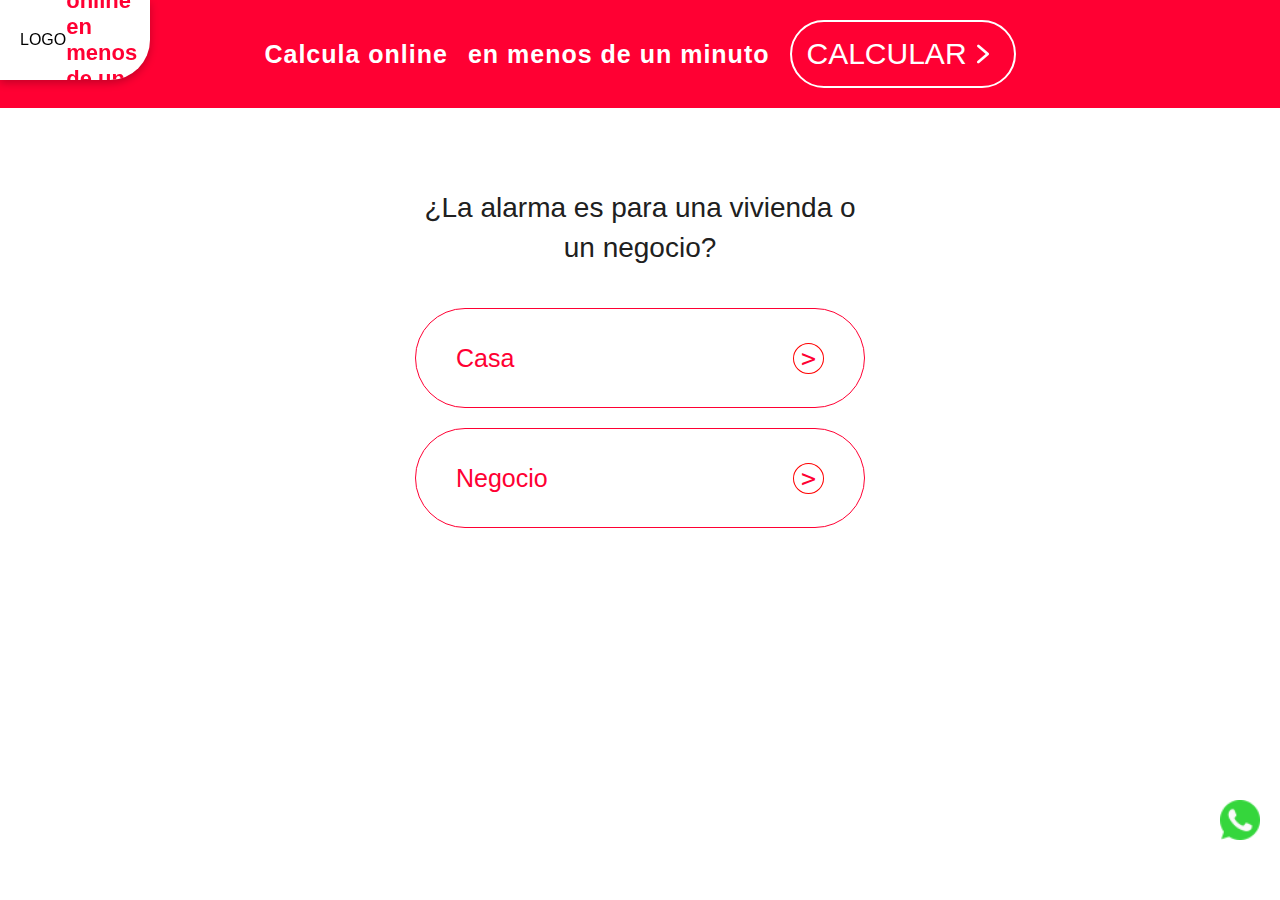
==== formulario.html @ ca03a17e "Add files via upload" ====
<?php
$vivienda = $_POST["casa"] ?? null;
$negocio = $_POST["negocio"] ?? null;

echo $vivienda;
echo $negocio;
echo "nada";
?>
<!DOCTYPE html>
<html lang="en">
<head>
    <meta charset="UTF-8">
    <meta http-equiv="X-UA-Compatible" content="IE=edge">
    <meta name="viewport" content="width=device-width, initial-scale=1.0">
    <link rel="stylesheet" href="css/formulario/formulario.css">
    <link rel="stylesheet" href="css/index/index.css">
    <title>Document</title>
</head>
<body>
    <a target="_blank" href="https://wa.me/+593986203834"><img class="iconoWhatsapp" src="css/imagnes/whatsapp.png" alt="icono de whatsapp color verde. al hacer click te redirecciona al whatsapp"></a>
    <header class="header">
        <nav class="nav">
            <ul class="ul-nav">
                <a href="index.html"><div class="logo">LOGO</div></a>
                <div class="div-calculaAhora">
                    <p>Calcula online en menos de un minuto</p>
                    <li class="calcularAhora">CALCULA AHORA* <img src="css/imagnes/proximo.png" alt="" class="flecha-calcularAhora"></li>
                </div>
            </ul>
        </nav>  
        <div class="header-movil">
            <a href="index.html"><p class="logo">LOGO</p></a>
            <a href="tel:+593986203834"><div class="llamar"><img src="css/imagnes/telefono.png" alt=""><p>LLAMAR</p></div></a>
        </div>
    </header>


    <section class="formulario">
        <div class="containerformulario">
            <!-- barra superior -->
            <div class="calculaAhora-seccionCinco">
                <p class="p1-seccion4">Calcula online</p>
                <p class="p2-seccion4">en menos de un minuto</p>
                <a href="formulario.html"><p class="p-seccion4">CALCULAR <img src="css/imagnes/proximo.png" alt=""></p></a> <!-- Redireccion a formulario -->
            </div>

            <!-- FORMULARIO -->
            <div class="container-formulario">
                <form action="formulario.php" method="POST" class="form">
                
                    <!-- casa o negocio -->
                    <!-- pagina 0 -->
                    <div class="pagina principal">
                        <h1>¿La alarma es para una vivienda o un negocio?</h1>
                        <div class="check">
                            <label for="Casa" class="prg0">Casa <p class="flecha1">></p></label>
                            <input name="casaPrincipal" id="Casa" class="prg0" type="radio" value="Casa">
                        </div>

                        <div class="check">
                            <label for="Negocio" class="prg0">Negocio <p class="flecha1">></p></label>
                            <input name="negocioPrincipal" id="Negocio" class="prg0" type="radio" value="Negocio">
                        </div>
                    </div>

                    <!-- CASA -->
                    <!-- pagina 1 -->
                    <div class="pagina casa">
                        <h1>¿como es tu vivienda?</h1>
                        <div class="check">
                            <label for="botonDepartamento" class="prg1">Departamento <p class="flecha1">></p></label>
                            <input name="departamento" id="botonDepartamento" class="prg1" type="radio" value="Departamento">
                        </div>
                        <div class="check">
                            <label for="botonCasa" class="prg1">Casa <p class="flecha1">></p></label>
                            <input name="casa" id="botonCasa" class="prg1" type="radio" value="Casa">
                        </div>
                    </div>
                    <!-- pagina 2 -->
                    <div class="pagina casa">
                        <h1>¿Es tu vivienda habitual o segunda vivienda?</h1>
                        <div class="check">
                            <label for="botonHabitual" class="prg2">Vivienda habitual <p class="flecha1">></p></label>
                            <input name="viviendaHabitual" id="botonHabitual" class="prg2" type="radio" value="Vivenda Habitual">
                        </div>
                        <div class="check">
                            <label for="botonSegunda" class="prg2">Segunda Vivienda <p class="flecha1">></p></label>
                            <input name="segundaVivienda" id="botonSegunda" class="prg2" type="radio" value="Segunda Vivienda">
                        </div>
                    </div>
                    <!-- pagina 3 -->
                    <div class="pagina casa">
                        <h1>¿Dónde se encuentra la vivienda?</h1>
                        <div class="check">
                            <label for="botonDentro" class="prg3">Dentro del núcleo urbano <p class="flecha1">></p></label>
                            <input name="dentroNucleoHurbano" id="botonDentro" class="prg3" type="radio" value="Dentro del núcleo urbano">
                        </div>
                        <div class="check">
                            <label for="botonFuera"  class="prg3">Fuera del núcleo urbano <p class="flecha1">></p></label>
                            <input name="fueraNucleoHurbano" id="botonFuera"  class="prg3" type="radio" value="Fuera del núcleo urbano">
                        </div>
                    </div>
                    <!-- pagina 4 -->
                    <div class="pagina casa">
                        <h1>¿Cómo es el acceso principal de la vivienda?</h1>
                        <div class="check">
                            <label for="botonPieCalle"  class="prg4">Portal a pie de calle <p class="flecha1">></p></label>
                            <input name="pieDeCalle" id="botonPieCalle"  class="prg4" type="radio" value="Portal a pie de calle">
                        </div>
                        <div class="check">
                            <label for="botonNoVigilada"  class="prg4">Urbanizacion no vigilada <p class="flecha1">></p></label>
                            <input name="noVigilada" id="botonNoVigilada"  class="prg4" type="radio" value="Urbanizacion no vigilada">
                        </div>
                        <div class="check">
                            <label for="botonVigilada"  class="prg4">Hurbanizacion no vigilada <p class="flecha1">></p></label>
                            <input name="vigilada" id="botonVigilada"  class="prg4" type="radio" value="Hurbanizacion no vigilada">
                        </div>
                    </div>
                    <!-- pagina 5 -->
                    <div class="pagina casa">
                        <h1>¿La vivienda tiene accesos secundarios?</h1>
                        <div class="check">
                            <label for="botonJardin"  class="prg5">Jardín o parcela <p class="flecha1">></p></label>
                            <input name="jardinParcela" id="botonJardin"  class="prg5" type="radio" value="Jardín o parcela">
                        </div>
                        <div class="check">
                            <label for="botonBalcon"  class="prg5">Balcón o terrasa <p class="flecha1">></p></label>
                            <input name="balconTerrasa" id="botonBalcon"  class="prg5" type="radio" value="Balcón o terrasa">
                        </div>
                        <div class="check">
                            <label for="noTiene"  class="prg5">No tiene <p class="flecha1">></p></label>
                            <input name="noTiene" id="noTiene"  class="prg5" type="radio" value="No tiene">
                        </div>
                    </div>
                    <!-- pagina 6 -->
                    <div class="pagina casa">
                        <h1>¿Las ventanas de tu vivienda tienen rejas?</h1>
                        <div class="check">
                            <label for="si"  class="prg6">Si <p class="flecha1">></p></label>
                            <input name="si" id="si"  class="prg6" type="radio" value="Si">
                        </div>
                        <div class="check">
                            <label for="no"  class="prg6">No <p class="flecha1">></p></label>
                            <input name="no" id="no"  class="prg6" type="radio" value="No">
                        </div>
                    </div>
                    <!-- pagina 7 -->
                    <div class="pagina casa">
                        <div class="codigoPostal">
                                <input oninvalid="" name="codigoPostal" type="number" name="codigoPostal" id="codigoPostal">
                                <p  class="prg7">Continuar</p>
                        </div>
                    </div>
                    <!-- pagina 8 -->
                    <div class="pagina casa">
                        <h1>¿Han robado con anterioridad en tu vivienda o a tus vecinos?</h1>
                        <div class="check">
                            <label for="siHanRobado"  class="prg8">Si <p class="flecha1">></p></label>
                            <input name="siHanRobado" id="siHanRobado"  class="prg8" type="radio" value="SiHanRobado">
                        </div>
                        <div class="check">
                            <label for="noHanRobado"  class="prg8">No <p class="flecha1">></p></label>
                            <input name="noHanRobado" id="noHanRobado"  class="prg8" type="radio" value="NoHanRobado">
                        </div>
                    </div>
                    <!-- pagina 9 -->
                    <div class="pagina casa">
                        <div class="telefonoFormulario">
                            <input oninvalid="" name="telefonoFormulario" type="number" name="telefonoFormulario" id="telefonoFormulario" placeholder="Telefono">
                            <button class="prg9">Finalizar</button>
                        </div>
                    </div>

 
                    <!-- NEGOCIO -->
                    <!-- pagina 1 -->
                    <div class="pagina negocio">
                        <h1>¿Cómo es tu negocio?</h1>
                        <div class="check">
                            <label for="PieDeCalle" class="prg1">Negocio a pie de calle <p class="flecha1">></p></label>
                            <input name="NegocioPieDeCalle" id="PieDeCalle" class="prg1" type="radio" value="Negocio a pie de calle">
                        </div>

                        <div class="check">
                            <label for="centroComercial" class="prg1">Local en centro comercial <p class="flecha1">></p></label>
                            <input name="centroComercial" id="CentroComercial" class="prg1" type="radio" value="Local en centro comercial">
                        </div>

                        <div class="check">
                            <label for="edificioEmpresarial" class="prg1">Oficina en edificio empresarial <p class="flecha1">></p></label>
                            <input name="edificioEmpresarial" id="edificioEmpresarial" class="prg1" type="radio" value="Oficina en edificio empresarial">
                        </div>
                    </div>
                    <!-- pagina 2 -->
                    <div class="pagina negocio">
                        <h1>¿Dónde se encuentra el negocio?</h1>
                        <div class="check">
                            <label for="negocioDentroNucleoHurbano" class="prg2">Dentro del nucleo hurbano <p class="flecha1">></p></label>
                            <input name="negocioDentroNucleoHurbano" id="negocioDentroNucleoHurbano" class="prg2" type="radio" value="Dentro del nucleo hurbano">
                        </div>

                        <div class="check">
                            <label for="negocioFueraNucleoHurbano" class="prg2">Fuera del nucleo hurbano <p class="flecha1">></p></label>
                            <input name="negocioFueraNucleoHurbano" id="negocioFueraNucleoHurbano" class="prg2" type="radio" value="Fuera del nucleo hurbano">
                        </div>
                    </div>
                    <!-- pagina 3 -->
                    <div class="pagina negocio">
                        <h1>¿Cuántos empleados tiene?</h1>
                        <div class="check">
                            <label for="soloyo" class="prg3">Solo yo <p class="flecha1">></p></label>
                            <input name="soloyo" id="soloyo" class="prg3" type="radio" value="Solo yo">
                        </div>

                        <div class="check">
                            <label for="2a5" class="prg3">De 2 a 5 <p class="flecha1">></p></label>
                            <input name="2a5" id="2a5" class="prg3" type="radio" value="De 2 a 5">
                        </div>

                        <div class="check">
                            <label for="masDe5" class="prg3">Mas de 5 <p class="flecha1">></p></label>
                            <input name="masDe5" id="masDe5" class="prg3" type="radio" value="Mas de 5">
                        </div>
                    </div>

                    <!-- pagina 4 -->
                    <div class="pagina negocio">
                        <h1>¿Que horarios tiene tu negocio?</h1>
                        <div class="check">
                            <label for="mananas" class="prg4">Solo mañanas <p class="flecha1">></p></label>
                            <input name="mananas" id="mananas" class="prg4" type="radio" value="Solo mañanas">
                        </div>

                        <div class="check">
                            <label for="tardes" class="prg4">Solo tardes <p class="flecha1">></p></label>
                            <input name="tardes" id="tardes" class="prg4" type="radio" value="Solo tardes">
                        </div>

                        <div class="check">
                            <label for="mananasTardes" class="prg4">Mañanas y tardes <p class="flecha1">></p></label>
                            <input name="mananasTardes" id="mananasTardes" class="prg4" type="radio" value="Mañanas y tardes">
                        </div>

                        <div class="check">
                            <label for="nocturnos" class="prg4">Nocturnos <p class="flecha1">></p></label>
                            <input name="nocturnos" id="nocturnos" class="prg4" type="radio" value="Nocturnos">
                        </div>

                        <div class="check">
                            <label for="24 horas" class="prg4">24 horas <p class="flecha1">></p></label>
                            <input name="24 horas" id="24 horas" class="prg4" type="radio" value="24 horas">
                        </div>

                    </div>

                    <!-- pagina 5 -->
                    <div class="pagina negocio">
                        <h1>¿Qué tipo de mercancía tienes en tu negocio?</h1>
                        <div class="check">
                            <label for="gran" class="prg5">Gran valor <p class="flecha1">></p></label>
                            <input name="gran" id="gran" class="prg5" type="radio" value="Gran valor">
                        </div>

                        <div class="check">
                            <label for="medioValor" class="prg5">Medio valor <p class="flecha1">></p></label>
                            <input name="medioValor" id="medioValor" class="prg5" type="radio" value="Medio valor">
                        </div>

                        <div class="check">
                            <label for="bajoValor" class="prg5">Bajo valor <p class="flecha1">></p></label>
                            <input name="bajoValor" id="bajoValor" class="prg5" type="radio" value="Bajo valor">
                        </div>
                    </div>
                    <!-- pagina 6 -->
                    <div class="pagina negocio">
                        <div class="codigoPostalNegocio">
                            <input oninvalid="" name="codigoPostalNegocio" type="number" id="codigoPostalNegocio">
                            <p  class="prg6">Continuar</p>
                        </div>
                    </div>
                    <!-- pagina 7 -->
                    <div class="pagina negocio">
                        <h1>¿Han robado con anterioridad en tu negocio o a negocios cercanos?</h1>
                        <div class="check">
                            <label for="siHanRobado"  class="prg7">Si <p class="flecha1">></p></label>
                            <input name="siHanRobado" id="siHanRobado"  class="prg7" type="radio" value="SiHanRobado">
                        </div>
                        <div class="check">
                            <label for="noHanRobadoNegocio"  class="prg7">No <p class="flecha1">></p></label>
                            <input name="noHanRobadoNegocio" id="noHanRobadoNegocio"  class="prg7" type="radio" value="NoHanRobado">
                        </div>
                    </div>
                    <!-- pagina 8 -->
                    <div class="pagina negocio">
                        <h1>¿Cuándo quieres realizar el trabajo?</h1>
                        <div class="check">
                            <label for="antesPosible" class="prg8">Lo antes posible <p class="flecha1">></p></label>
                            <input name="antesPosible" id="antesPosible" class="prg8" type="radio" value="Lo antes posible">
                        </div>

                        <div class="check">
                            <label for="1a3Meses" class="prg8">De 1 a 3 meses <p class="flecha1">></p></label>
                            <input name="1a3Meses" id="1a3Meses" class="prg8" type="radio" value="De 1 a 3 meses">
                        </div>

                        <div class="check">
                            <label for="3meses" class="prg8">Mas de 3 meses <p class="flecha1">></p></label>
                            <input name="3meses" id="3meses" class="prg8" type="radio" value="Mas de 3 meses">
                        </div>

                        <div class="check">
                            <label for="noLoSe" class="prg8">De momento no tengo pensado hacerlo <p class="flecha1">></p></label>
                            <input name="noLoSe" id="noLoSe" class="prg8" type="radio" value="De momento no tengo pensado hacerlo">
                        </div>
                    </div>
                    <!-- pagina 9 -->
                    <div class="pagina negocio">
                        <div class="telefonoFormulario">
                            <input oninvalid="" name="telefonoFormulario" type="number" name="telefonoFormulario" id="telefonoFormulario" placeholder="Telefono">
                            <button class="prg9">Finalizar</button>
                        </div>
                    </div>
                </form>
            </div>
        </div>
    </section>



    <script src="js/formulario.js"></script>
</body>
</html>
---- css/formulario/formulario.css ----
@import url(../index/header.css);
*{
    
}
---- css/index/index.css ----
@import url(header.css);
@import url(seccionUno.css);
@import url(seccionDos.css);
@import url(seccionTres.css);
@import url(seccionCuatro.css);
@import url(seccionCinco.css);
@import url(seccionSeis.css);
@import url(seccionSiete.css);
@import url(seccionOcho.css);
@import url(seccionNueve.css);
@import url(seccionDiez.css);
@import url(formulario.css);
@import url(footer.css);


*{
    font-family: 'Fira Sans', sans-serif;
    scroll-behavior: smooth;
    padding: 0;
    margin: 0;
    box-sizing: border-box;
}

.iconoWhatsapp{
    position: fixed;
    bottom: 60px;
    right: 20px;
    width: 40px;
    height: 40px;
    z-index: 1000;
}
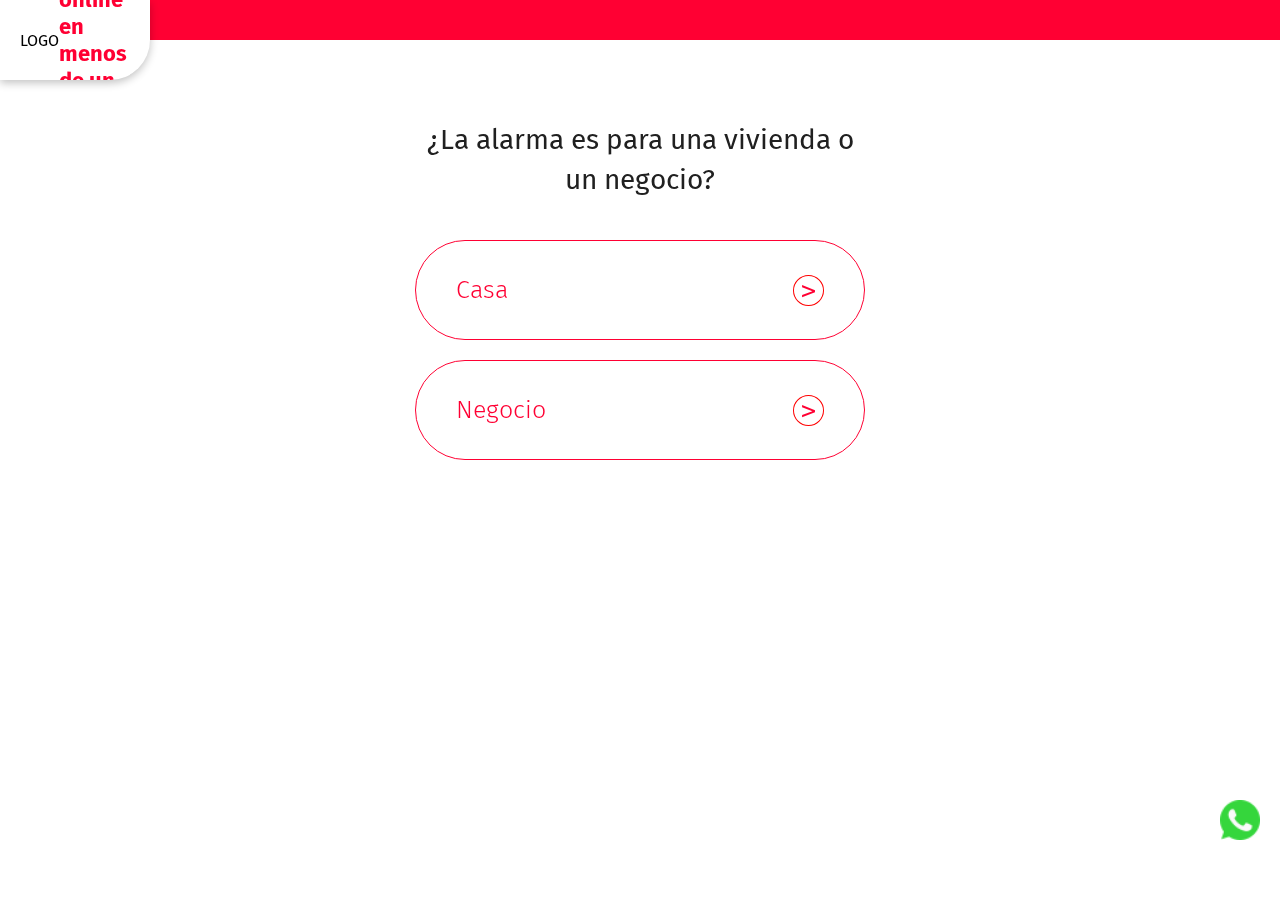
==== commit f81a4fb5: "h" ====
--- a/formulario.html
+++ b/formulario.html
@@ -1,11 +1,3 @@
-<?php
-$vivienda = $_POST["casa"] ?? null;
-$negocio = $_POST["negocio"] ?? null;
-
-echo $vivienda;
-echo $negocio;
-echo "nada";
-?>
 <!DOCTYPE html>
 <html lang="en">
 <head>
@@ -13,7 +5,11 @@
     <meta http-equiv="X-UA-Compatible" content="IE=edge">
     <meta name="viewport" content="width=device-width, initial-scale=1.0">
     <link rel="stylesheet" href="css/formulario/formulario.css">
+    <link href="https://unpkg.com/aos@2.3.1/dist/aos.css" rel="stylesheet">
     <link rel="stylesheet" href="css/index/index.css">
+    <style>
+        @import url('https://fonts.googleapis.com/css2?family=Fira+Sans:wght@100;200;300;400;500;600;700;800;900&family=Montserrat:wght@100;200;300;400;500;600;700;800;900&display=swap');
+    </style>
     <title>Document</title>
 </head>
 <body>
@@ -35,17 +31,17 @@
     </header>
 
 
-    <section class="formulario">
+    <section class="formulario" >
         <div class="containerformulario">
             <!-- barra superior -->
             <div class="calculaAhora-seccionCinco">
-                <p class="p1-seccion4">Calcula online</p>
+                <!-- <p class="p1-seccion4">Calcula online</p>
                 <p class="p2-seccion4">en menos de un minuto</p>
-                <a href="formulario.html"><p class="p-seccion4">CALCULAR <img src="css/imagnes/proximo.png" alt=""></p></a> <!-- Redireccion a formulario -->
+                <a href="formulario.html"><p class="p-seccion4">CALCULAR <img src="css/imagnes/proximo.png" alt=""></p></a> -->
             </div>
 
             <!-- FORMULARIO -->
-            <div class="container-formulario">
+            <div class="container-formulario" data-aos="fade-up" data-aos-duration="1000">
                 <form action="formulario.php" method="POST" class="form">
                 
                     <!-- casa o negocio -->
@@ -146,6 +142,7 @@
                     </div>
                     <!-- pagina 7 -->
                     <div class="pagina casa">
+                        <h1>¿Cuál es el código postal de la vivienda?</h1>
                         <div class="codigoPostal">
                                 <input oninvalid="" name="codigoPostal" type="number" name="codigoPostal" id="codigoPostal">
                                 <p  class="prg7">Continuar</p>
@@ -165,6 +162,7 @@
                     </div>
                     <!-- pagina 9 -->
                     <div class="pagina casa">
+                        <h1>Para guardar tu proyecto de seguridad y poder recuperarlo en el futuro, necesitamos:</h1>
                         <div class="telefonoFormulario">
                             <input oninvalid="" name="telefonoFormulario" type="number" name="telefonoFormulario" id="telefonoFormulario" placeholder="Telefono">
                             <button class="prg9">Finalizar</button>
@@ -273,8 +271,9 @@
                     </div>
                     <!-- pagina 6 -->
                     <div class="pagina negocio">
-                        <div class="codigoPostalNegocio">
-                            <input oninvalid="" name="codigoPostalNegocio" type="number" id="codigoPostalNegocio">
+                        <h1>¿Cuál es el código postal de tu negocio?</h1>
+                        <div class="codigoPostal">
+                            <input oninvalid="" name="codigoPostal" type="number" name="codigoPostal" id="codigoPostal">
                             <p  class="prg6">Continuar</p>
                         </div>
                     </div>
@@ -315,6 +314,7 @@
                     </div>
                     <!-- pagina 9 -->
                     <div class="pagina negocio">
+                        <h1>Para guardar tu proyecto de seguridad y poder recuperarlo en el futuro, necesitamos:</h1>
                         <div class="telefonoFormulario">
                             <input oninvalid="" name="telefonoFormulario" type="number" name="telefonoFormulario" id="telefonoFormulario" placeholder="Telefono">
                             <button class="prg9">Finalizar</button>
@@ -326,7 +326,10 @@
     </section>
 
 
-
     <script src="js/formulario.js"></script>
+    <script src="https://unpkg.com/aos@2.3.1/dist/aos.js"></script>
+    <script>
+        AOS.init();
+    </script>
 </body>
 </html>--- a/css/index/index.css
+++ b/css/index/index.css
@@ -22,6 +22,10 @@
     box-sizing: border-box;
 }
 
+body{
+    overflow-x: hidden;
+}
+
 .iconoWhatsapp{
     position: fixed;
     bottom: 60px;
